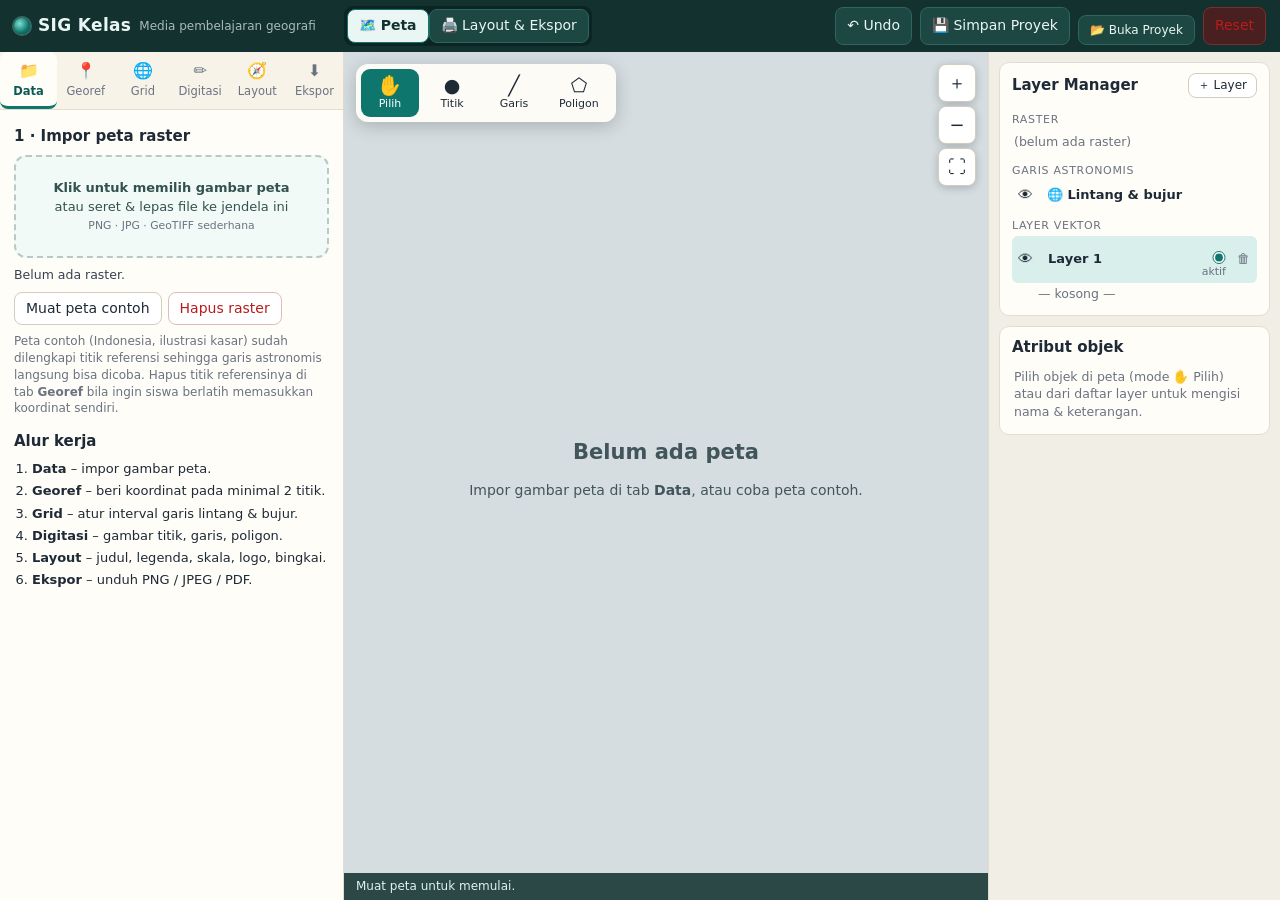
==== index.html @ 771e4c46 "Add files via upload" ====
<!doctype html>
<html lang="id">
<head>
<meta charset="utf-8">
<meta name="viewport" content="width=device-width,initial-scale=1,maximum-scale=1,viewport-fit=cover">
<meta name="theme-color" content="#12312f">
<meta name="mobile-web-app-capable" content="yes">
<title>SIG Kelas — Media Pembelajaran Geografi</title>
<link rel="stylesheet" href="css/style.css">
</head>
<body>

<header class="topbar">
  <div class="brand"><span class="logo-dot"></span><b>SIG Kelas</b><small>Media pembelajaran geografi</small></div>
  <div class="viewtabs" id="viewtabs">
    <button data-view="map" class="on">🗺️ Peta</button>
    <button data-view="layout">🖨️ Layout<span class="lg"> &amp; Ekspor</span></button>
  </div>
  <button id="btn-menu" class="only-mobile" aria-label="Menu lainnya">⋯</button>
  <div class="top-actions" id="top-actions">
    <button id="btn-undo" title="Urungkan (Ctrl+Z)">↶ Undo</button>
    <button id="btn-save-project">💾 Simpan Proyek</button>
    <label class="btn">📂 Buka Proyek<input type="file" id="file-project" accept=".json,application/json" hidden></label>
    <button id="btn-reset" class="danger">Reset</button>
  </div>
</header>

<main class="app">

  <!-- ============ PANEL KIRI: PERKAKAS ============ -->
  <aside class="side left">
    <nav class="tabs" id="tabs">
      <button data-tab="data" class="on"><i>📁</i>Data</button>
      <button data-tab="georef"><i>📍</i>Georef</button>
      <button data-tab="grid"><i>🌐</i>Grid</button>
      <button data-tab="digitize"><i>✏️</i>Digitasi</button>
      <button data-tab="layout"><i>🧭</i>Layout</button>
      <button data-tab="export"><i>⬇️</i>Ekspor</button>
      <button data-tab="layers" class="only-mobile"><i>🗂️</i>Layer</button>
    </nav>

    <div class="tabpanes">

      <!-- 1. DATA -->
      <section class="pane on" data-pane="data">
        <h3>1 · Impor peta raster</h3>
        <label class="drop" id="drop">
          <input type="file" id="file-raster" accept=".png,.jpg,.jpeg,.tif,.tiff,image/png,image/jpeg,image/tiff" hidden>
          <b>Klik untuk memilih gambar peta</b><br>atau seret &amp; lepas file ke jendela ini<br>
          <small>PNG · JPG · GeoTIFF sederhana</small>
        </label>
        <div id="raster-info" class="note"></div>
        <div class="row">
          <button id="btn-sample">Muat peta contoh</button>
          <button id="btn-raster-clear" class="danger">Hapus raster</button>
        </div>
        <p class="hint">Peta contoh (Indonesia, ilustrasi kasar) sudah dilengkapi titik referensi sehingga garis astronomis langsung bisa dicoba. Hapus titik referensinya di tab <b>Georef</b> bila ingin siswa berlatih memasukkan koordinat sendiri.</p>
        <h3>Alur kerja</h3>
        <ol class="steps">
          <li><b>Data</b> – impor gambar peta.</li>
          <li><b>Georef</b> – beri koordinat pada minimal 2 titik.</li>
          <li><b>Grid</b> – atur interval garis lintang &amp; bujur.</li>
          <li><b>Digitasi</b> – gambar titik, garis, poligon.</li>
          <li><b>Layout</b> – judul, legenda, skala, logo, bingkai.</li>
          <li><b>Ekspor</b> – unduh PNG / JPEG / PDF.</li>
        </ol>
      </section>

      <!-- 2. GEOREF -->
      <section class="pane" data-pane="georef">
        <h3>2 · Georeferensi sederhana</h3>
        <p class="hint">Klik titik yang koordinatnya diketahui pada peta (mis. perpotongan garis lintang–bujur di tepi peta), lalu isi Lintang &amp; Bujurnya. <b>2 titik</b> = peta menghadap utara. <b>≥3 titik</b> = transformasi affine (boleh miring).</p>
        <button id="btn-add-gcp" class="primary wide">＋ Tambah titik referensi (klik di peta)</button>
        <div id="gcp-list"></div>
        <div id="georef-status" class="status"></div>
        <p class="hint">Format yang diterima: <code>-6.2</code> · <code>6.2 S</code> · <code>6°12'30" LS</code> · <code>106 49 BT</code> · <code>95,5 E</code>.<br>Hemisfer: LU/N, LS/S, BT/E, BB/W. Asumsi proyeksi: equirectangular (plate carrée) — cocok untuk peta dunia/regional sederhana.</p>
        <label class="check"><input type="checkbox" id="chk-show-gcps"> Tampilkan penanda titik referensi di peta</label>
      </section>

      <!-- 3. GRID -->
      <section class="pane" data-pane="grid">
        <h3>3 · Garis astronomis</h3>
        <label class="check big"><input type="checkbox" id="grid-visible"> Tampilkan garis lintang &amp; bujur</label>
        <div id="grid-warn" class="warn" hidden>Georeferensi belum aktif — selesaikan di tab Georef agar garis muncul.</div>
        <div class="grid2">
          <label>Interval lintang<input type="number" id="grid-latInt" min="0.001" step="any"></label>
          <label>Interval bujur<input type="number" id="grid-lonInt" min="0.001" step="any"></label>
        </div>
        <div class="grid2">
          <label>Satuan
            <select id="grid-unit"><option value="deg">derajat (°)</option><option value="min">menit (′)</option></select>
          </label>
          <label class="check inline"><input type="checkbox" id="grid-linked"> Samakan lintang = bujur</label>
        </div>
        <div class="chips" id="grid-presets">
          <button data-v="0.5">0,5°</button><button data-v="1">1°</button><button data-v="2">2°</button>
          <button data-v="5">5°</button><button data-v="10">10°</button><button data-v="15">15°</button><button data-v="30">30°</button>
        </div>
        <h4>Tampilan</h4>
        <div class="grid2">
          <label>Warna<input type="color" id="grid-color"></label>
          <label>Tebal (px)<input type="number" id="grid-width" min="0.5" max="6" step="0.5"></label>
        </div>
        <div class="grid2">
          <label>Gaya garis
            <select id="grid-dash"><option value="dashed">putus-putus</option><option value="solid">penuh</option><option value="dotted">titik-titik</option></select>
          </label>
          <label>Format label
            <select id="grid-format"><option value="dms">6°12′ LS</option><option value="dec">6,2° LS</option></select>
          </label>
        </div>
        <div class="grid2">
          <label class="check inline"><input type="checkbox" id="grid-labels"> Label koordinat</label>
          <label>Ukuran label<input type="number" id="grid-labelSize" min="8" max="30" step="1"></label>
        </div>
        <label class="check"><input type="checkbox" id="grid-emphasize"> Tebalkan garis 0° (khatulistiwa &amp; meridian nol)</label>
      </section>

      <!-- 4. DIGITASI -->
      <section class="pane" data-pane="digitize">
        <h3>4 · Digitasi di atas peta</h3>
        <div class="modes">
          <button class="mode-btn" data-mode="select"><span>✋</span>Pilih / Geser<kbd>V</kbd></button>
          <button class="mode-btn" data-mode="point"><span>●</span>Titik<kbd>1</kbd></button>
          <button class="mode-btn" data-mode="line"><span>╱</span>Garis<kbd>2</kbd></button>
          <button class="mode-btn" data-mode="polygon"><span>⬠</span>Poligon<kbd>3</kbd></button>
        </div>
        <label>Simpan objek baru ke layer
          <select id="active-layer"></select>
        </label>
        <label class="check"><input type="checkbox" id="chk-labels"> Tampilkan nama objek pada peta</label>
        <div class="row">
          <button id="btn-undo2">↶ Undo</button>
          <button id="btn-geojson">Ekspor GeoJSON</button>
          <button id="btn-clear-features" class="danger">Hapus semua objek</button>
        </div>
        <h4>Cara pakai</h4>
        <ul class="tips">
          <li><b>Titik</b>: klik sekali.</li>
          <li><b>Garis / Poligon</b>: klik tiap titik sudut; <b>klik dua kali</b>, klik kanan, atau <kbd>Enter</kbd> untuk selesai. <kbd>Backspace</kbd> hapus titik terakhir, <kbd>Esc</kbd> batal.</li>
          <li><b>Pilih</b>: klik objek, isi nama &amp; keterangan di panel kanan; seret titik sudut untuk mengedit bentuk.</li>
          <li>Seret kosong = geser peta · roda mouse / cubit = zoom · <kbd>Del</kbd> hapus objek terpilih.</li>
        </ul>
      </section>

      <!-- 5. LAYOUT -->
      <section class="pane" data-pane="layout">
        <h3>5 · Desain layout peta</h3>
        <p class="hint">Seret elemen langsung di pratinjau untuk memindahkannya. Seret bagian peta untuk menggeser isi, roda mouse untuk zoom.</p>
        <div class="grid2">
          <label>Ukuran kertas
            <select id="layout-paper"><option>A4</option><option>A3</option><option>Letter</option></select>
          </label>
          <label>Orientasi
            <select id="layout-orient"><option value="landscape">Lanskap</option><option value="portrait">Potret</option></select>
          </label>
        </div>

        <details open><summary>Judul</summary>
          <label class="check"><input type="checkbox" id="layout-showTitle"> Tampilkan judul</label>
          <label>Judul peta<input type="text" id="layout-title"></label>
          <label>Sub-judul<input type="text" id="layout-subtitle" placeholder="(opsional)"></label>
          <div class="grid2">
            <label>Ukuran huruf<input type="number" id="layout-titleSize" min="14" max="80"></label>
            <label>Rata
              <select id="layout-titleAlign"><option value="left">Kiri</option><option value="center">Tengah</option><option value="right">Kanan</option></select>
            </label>
          </div>
        </details>

        <details open><summary>Isi peta</summary>
          <div class="mapsize">
            <div class="ms-head"><span>Ukuran isi peta</span><b id="ms-pct">100%</b></div>
            <div class="ms-row">
              <button type="button" id="ms-out" title="Perkecil">−</button>
              <input type="range" id="ms-slider" min="-3" max="4" step="0.02" value="0" aria-label="Ukuran isi peta">
              <button type="button" id="ms-in" title="Perbesar">＋</button>
            </div>
            <div class="ms-scale" id="ms-scale">Skala: —</div>
            <div class="ms-row">
              <label class="ms-n">Atur skala&nbsp;1&nbsp;:<input type="number" id="ms-n" min="1" step="1000" placeholder="mis. 5000000"></label>
              <button type="button" id="ms-apply">Terapkan</button>
            </div>
            <div class="ms-presets" id="ms-presets">
              <button type="button" data-n="1000000">1:1 jt</button><button type="button" data-n="5000000">1:5 jt</button><button type="button" data-n="10000000">1:10 jt</button><button type="button" data-n="25000000">1:25 jt</button><button type="button" data-n="50000000">1:50 jt</button>
            </div>
            <div class="ms-hint">Skala dihitung otomatis dari georeferensi &amp; dianggap benar bila dicetak pada ukuran kertas 100%. Roda mouse di pratinjau juga memperbesar/memperkecil.</div>
          </div>
          <div class="row">
            <button id="btn-view-fromMap">Ambil dari tampilan peta</button>
            <button id="btn-view-fit">Seluruh gambar</button>
          </div>
          <label class="check"><input type="checkbox" id="layout-mapGrid"> Garis astronomis ikut tampil</label>
          <label class="check"><input type="checkbox" id="layout-mapVectors"> Objek digitasi ikut tampil</label>
          <label class="check"><input type="checkbox" id="layout-mapLabels"> Nama objek pada peta</label>
        </details>

        <details open><summary>Legenda, skala &amp; arah utara</summary>
          <label class="check"><input type="checkbox" id="layout-legend-show"> Legenda otomatis</label>
          <div class="grid2">
            <label>Judul legenda<input type="text" id="layout-legend-title"></label>
            <label>Isi
              <select id="layout-legend-mode"><option value="feature">Per objek</option><option value="layer">Per layer</option></select>
            </label>
          </div>
          <div class="grid2">
            <label>Ukuran huruf<input type="number" id="layout-legend-size" min="8" max="30"></label>
            <label>Posisi<select class="place" data-kind="legend"><option value="">pilih…</option><option value="tl">↖ kiri atas</option><option value="tr">↗ kanan atas</option><option value="bl">↙ kiri bawah</option><option value="br">↘ kanan bawah</option></select></label>
          </div>
          <label class="check"><input type="checkbox" id="layout-scale-show"> Skala peta (batang &amp; perkiraan 1 : n)</label>
          <label>Posisi skala<select class="place" data-kind="scale"><option value="">pilih…</option><option value="tl">↖ kiri atas</option><option value="tr">↗ kanan atas</option><option value="bl">↙ kiri bawah</option><option value="br">↘ kanan bawah</option></select></label>
          <label class="check"><input type="checkbox" id="layout-north-show"> Arah mata angin (utara)</label>
          <div class="grid2">
            <label>Ukuran<input type="number" id="layout-north-size" min="30" max="200" step="5"></label>
            <label>Posisi<select class="place" data-kind="north"><option value="">pilih…</option><option value="tl">↖ kiri atas</option><option value="tr">↗ kanan atas</option><option value="bl">↙ kiri bawah</option><option value="br">↘ kanan bawah</option></select></label>
          </div>
          <label class="check"><input type="checkbox" id="layout-credit-show"> Teks pembuat / sumber</label>
          <label>Teks<input type="text" id="layout-credit-text"></label>
        </details>

        <details open><summary>Logo sekolah / instansi</summary>
          <label class="btn wide">🖼️ Unggah logo (PNG/JPG)<input type="file" id="file-logo" accept="image/png,image/jpeg" hidden></label>
          <label class="check"><input type="checkbox" id="layout-logo-show"> Tampilkan logo</label>
          <div class="grid2">
            <label>Tinggi logo (px)<input type="number" id="layout-logo-h" min="20" max="300" step="4"></label>
            <label>Posisi<select class="place" data-kind="logo"><option value="">pilih…</option><option value="tl">↖ kiri atas</option><option value="tr">↗ kanan atas</option><option value="bl">↙ kiri bawah</option><option value="br">↘ kanan bawah</option></select></label>
          </div>
          <button id="btn-logo-clear" class="wide">Hapus logo</button>
        </details>

        <details open><summary>Garis layout (bingkai &amp; dekoratif)</summary>
          <label class="check"><input type="checkbox" id="layout-border-show"> Garis tepi / bingkai</label>
          <div class="grid3">
            <label>Gaya<select id="layout-border-style"><option value="single">tunggal</option><option value="double">ganda</option></select></label>
            <label>Tebal<input type="number" id="layout-border-width" min="1" max="14"></label>
            <label>Warna<input type="color" id="layout-border-color"></label>
          </div>
          <label>Jarak bingkai dari tepi kertas<input type="number" id="layout-margin" min="0" max="80"></label>
          <label class="check"><input type="checkbox" id="layout-titleLine-show"> Garis pemisah judul</label>
          <div class="grid2">
            <label>Tebal<input type="number" id="layout-titleLine-width" min="1" max="10"></label>
            <label>Warna<input type="color" id="layout-titleLine-color"></label>
          </div>
          <button id="btn-add-line" class="wide">＋ Tambah garis bebas (seret di layout)</button>
          <div id="line-list"></div>
        </details>
      </section>

      <!-- 6. EKSPOR -->
      <section class="pane" data-pane="export">
        <h3>6 · Ekspor peta</h3>
        <label>Nama file<input type="text" id="export-name" value="peta-saya"></label>
        <label>Resolusi
          <select id="export-scale">
            <option value="1">Standar (±96 dpi)</option>
            <option value="2" selected>Tinggi (±192 dpi)</option>
            <option value="3">Sangat tinggi (±288 dpi)</option>
          </select>
        </label>
        <div class="stack">
          <button class="primary wide" id="btn-export-png">⬇ Unduh PNG</button>
          <button class="wide" id="btn-export-jpg">⬇ Unduh JPEG</button>
          <button class="wide" id="btn-export-pdf">⬇ Unduh PDF</button>
        </div>
        <p class="hint">Hasil ekspor sama persis dengan pratinjau layout (judul, legenda, skala, arah utara, grid, logo, garis). PDF berukuran kertas sesuai pilihan (A4/A3/Letter) dan siap cetak.</p>
        <div id="export-info" class="note"></div>
      </section>

    </div>
  </aside>

  <!-- ============ PANEL TENGAH: KANVAS ============ -->
  <section class="stage">
    <div class="stage-inner" id="map-stage">
      <canvas id="map-canvas"></canvas>

      <div class="float-modes" id="float-modes">
        <button class="mode-btn" data-mode="select" title="Pilih / Geser (V)"><span>✋</span><em>Pilih</em></button>
        <button class="mode-btn" data-mode="point" title="Titik (1)"><span>●</span><em>Titik</em></button>
        <button class="mode-btn" data-mode="line" title="Garis (2)"><span>╱</span><em>Garis</em></button>
        <button class="mode-btn" data-mode="polygon" title="Poligon (3)"><span>⬠</span><em>Poligon</em></button>
      </div>
      <div class="float-draft" id="float-draft" hidden>
        <span id="draft-info"></span>
        <button id="btn-draft-finish" class="primary">✔ Selesai</button>
        <button id="btn-draft-cancel">✖ Batal</button>
      </div>
      <div class="float-zoom">
        <button id="z-in" title="Perbesar">＋</button>
        <button id="z-out" title="Perkecil">−</button>
        <button id="z-fit" title="Pas ke layar (F)">⛶</button>
      </div>
      <button id="m-attr" class="m-attr" hidden>✎ Edit objek terpilih</button>
      <div class="statusbar" id="status-coords">Muat peta untuk memulai.</div>
      <div class="empty" id="map-empty">
        <div>
          <h2>Belum ada peta</h2>
          <p>Impor gambar peta di tab <b>Data</b>, atau coba peta contoh.</p>
        </div>
      </div>
    </div>

    <div class="stage-inner hidden" id="layout-stage">
      <div class="layout-wrap" id="layout-wrap"><canvas id="layout-canvas"></canvas></div>
      <div class="statusbar" id="layout-status">Seret elemen untuk memindahkan · seret peta untuk menggeser · cubit / roda mouse = zoom</div>
    </div>
  </section>

  <!-- ============ PANEL KANAN: LAYER & ATRIBUT ============ -->
  <aside class="side right">
    <div class="card">
      <div class="card-head"><h3>Layer Manager</h3><button id="btn-add-layer" title="Tambah layer vektor">＋ Layer</button></div>
      <div id="layer-list" class="layer-list"></div>
    </div>
    <div class="card">
      <div class="card-head"><h3>Atribut objek</h3></div>
      <div id="attr-panel"></div>
    </div>
  </aside>
</main>

<div id="toast" class="toast" role="status"></div>

<script src="js/state.js"></script>
<script src="js/geo.js"></script>
<script src="js/raster.js"></script>
<script src="js/render.js"></script>
<script src="js/symbols.js"></script>
<script src="js/mapview.js"></script>
<script src="js/layout.js"></script>
<script src="js/exporter.js"></script>
<script src="js/ui.js"></script>
<script src="js/ads-config.js"></script>
<script src="js/ads.js"></script>
<script src="js/main.js"></script>
</body>
</html>
---- css/style.css ----
:root{
  --bg:#f1eee6; --panel:#fffdf8; --ink:#1f2a37; --muted:#6b7280; --line:#e2ddd0;
  --accent:#0f766e; --accent-d:#0b5a54; --accent-soft:#d9efec; --danger:#b91c1c;
  --stage:#c9d3d8; --radius:10px;
  --font:"Segoe UI",system-ui,-apple-system,Roboto,"Helvetica Neue",Arial,sans-serif;
}
*{box-sizing:border-box}
[hidden]{display:none!important}
html,body{height:100%;margin:0}
body{font:14px/1.4 var(--font);color:var(--ink);background:var(--bg);overflow:hidden}
button,input,select,textarea{font:inherit;color:inherit}
h3{margin:14px 0 8px;font-size:15px}
h3:first-child{margin-top:4px}
h4{margin:14px 0 6px;font-size:12px;text-transform:uppercase;letter-spacing:.06em;color:var(--muted)}
code,kbd{font-family:ui-monospace,Consolas,monospace;font-size:12px;background:#efeadd;padding:1px 5px;border-radius:4px}
kbd{border:1px solid #d8d2c2;background:#faf7ef}

/* ---------- topbar ---------- */
.topbar{height:52px;display:flex;align-items:center;gap:16px;padding:0 14px;background:#12312f;color:#eaf6f4}
.brand{display:flex;align-items:center;gap:8px}
.brand b{font-size:17px;letter-spacing:.02em}
.brand small{opacity:.7;font-size:12px}
.logo-dot{width:16px;height:16px;border-radius:50%;background:radial-gradient(circle at 35% 35%,#7ee0d3,#0f766e 60%,#064e47);box-shadow:0 0 0 2px #7ee0d355}
.viewtabs{display:flex;background:#0c2423;border-radius:9px;padding:3px;margin-left:12px}
.viewtabs button{background:none;border:0;color:#cfe8e4;padding:6px 14px;border-radius:7px;cursor:pointer}
.viewtabs button.on{background:#eaf6f4;color:#12312f;font-weight:600}
.top-actions{margin-left:auto;display:flex;gap:8px}
.topbar button,.topbar .btn{background:#1d4743;border:1px solid #2c6660;color:#eaf6f4;padding:6px 11px;border-radius:8px;cursor:pointer}
@media (hover:hover){.topbar button:hover,.topbar .btn:hover{background:#25605a}}
.topbar .viewtabs button.on,.topbar .viewtabs button.on:hover{background:#eaf6f4;color:#12312f}
.topbar .danger{background:#4a1f1f;border-color:#7a2f2f}

/* ---------- layout grid ---------- */
.app{height:calc(100% - 52px);display:grid;grid-template-columns:344px minmax(0,1fr) 292px}
.side{background:var(--panel);overflow:auto;min-height:0}
.side.left{border-right:1px solid var(--line);display:flex;flex-direction:column}
.side.right{border-left:1px solid var(--line);padding:10px;display:flex;flex-direction:column;gap:10px;background:var(--bg)}

/* ---------- tabs ---------- */
.tabs{display:grid;grid-template-columns:repeat(6,1fr);border-bottom:1px solid var(--line);background:#f7f3e9;position:sticky;top:0;z-index:2}
.tabs button{border:0;background:none;padding:8px 2px 7px;cursor:pointer;font-size:11.5px;color:var(--muted);border-bottom:3px solid transparent}
.tabs button i{display:block;font-style:normal;font-size:16px;margin-bottom:1px}
.tabs button.on{color:var(--accent-d);border-bottom-color:var(--accent);background:var(--panel);font-weight:600}
.tabpanes{padding:12px 14px 40px;overflow:auto;flex:1}
.pane{display:none}.pane.on{display:block}

/* ---------- form controls ---------- */
label{display:block;font-size:12px;color:var(--muted);margin:8px 0 0}
label>input:not([type=checkbox]):not([type=color]),label>select,label>textarea{display:block;width:100%;margin-top:3px}
input[type=text],input[type=number],select,textarea{background:#fff;border:1px solid #d6d0c1;border-radius:7px;padding:6px 8px;color:var(--ink);min-width:0}
input:focus,select:focus,textarea:focus{outline:2px solid #7ee0d3;border-color:var(--accent)}
input.bad{border-color:var(--danger);background:#fff3f3}
input[type=color]{display:block;width:100%;height:32px;margin-top:3px;padding:2px;border:1px solid #d6d0c1;border-radius:7px;background:#fff;cursor:pointer}
input[type=range]{width:100%}
.check{display:flex;align-items:center;gap:8px;color:var(--ink);font-size:13px;margin:8px 0 0;cursor:pointer}
.check.big{font-size:14px;font-weight:600}
.check.inline{margin-top:24px}
.check input{width:16px;height:16px;accent-color:var(--accent)}
.grid2{display:grid;grid-template-columns:1fr 1fr;gap:8px}
.grid3{display:grid;grid-template-columns:1.2fr .8fr 1fr;gap:8px}
.row{display:flex;gap:6px;flex-wrap:wrap;margin:8px 0}
.stack{display:flex;flex-direction:column;gap:8px;margin:10px 0}
button,.btn{background:#fff;border:1px solid #d3cdbd;border-radius:8px;padding:6px 11px;cursor:pointer;transition:background .12s}
button:hover,.btn:hover{background:#f4f0e4}
button.primary{background:var(--accent);border-color:var(--accent-d);color:#fff;font-weight:600}
button.primary:hover{background:var(--accent-d)}
button.danger{color:var(--danger);border-color:#e2bcbc}
button.wide,.btn.wide{display:block;width:100%;text-align:center;margin-top:8px}
button.on{background:var(--accent-soft);border-color:var(--accent)}
.btn input{display:none}
.hint{font-size:12px;color:var(--muted);margin:8px 0}
.note{font-size:12.5px;color:#374151;margin:8px 0;min-height:1em}
.warn{background:#fff4d6;border:1px solid #efd58a;color:#7a5600;padding:7px 9px;border-radius:8px;font-size:12.5px;margin:8px 0}
.status{padding:8px 10px;border-radius:8px;font-size:12.5px;margin:10px 0;background:#eee;border:1px solid #ddd}
.status.ok{background:#dcf3df;border-color:#a9d9b0;color:#14532d}
.status.err{background:#fdeaea;border-color:#f0b8b8;color:#7f1d1d}
.chips{display:flex;gap:6px;flex-wrap:wrap;margin:10px 0}
.chips button{padding:3px 10px;border-radius:99px;font-size:12px}
.steps,.tips{margin:6px 0 0;padding-left:18px;font-size:13px}
.steps li,.tips li{margin:4px 0}
.drop{display:block;border:2px dashed #b8c9c6;background:#f2faf8;border-radius:12px;text-align:center;padding:22px 10px;cursor:pointer;color:#33524e;font-size:13px;margin:0}
.drop:hover,.drop.over{background:#dff3ef;border-color:var(--accent)}
.drop small{color:var(--muted)}
details{border:1px solid var(--line);border-radius:10px;padding:2px 10px 10px;margin:10px 0;background:#fff}
summary{cursor:pointer;font-weight:600;padding:8px 0;font-size:13px}

/* ---------- mode switcher ---------- */
.modes{display:grid;grid-template-columns:1fr 1fr;gap:8px;margin:6px 0 10px}
.modes .mode-btn{display:flex;align-items:center;gap:8px;padding:10px;font-weight:600}
.modes .mode-btn span{font-size:18px;width:22px;text-align:center}
.modes .mode-btn kbd{margin-left:auto}
.mode-btn.on{background:var(--accent);border-color:var(--accent-d);color:#fff}
.mode-btn.on kbd{background:#0b5a54;color:#d7f3ef;border-color:#2c8b82}

/* ---------- stage ---------- */
.stage{position:relative;min-width:0;min-height:0;background:var(--stage)}
.stage-inner{position:absolute;inset:0}
.hidden{display:none!important}
#map-canvas{position:absolute;inset:0;touch-action:none;display:block}
.float-modes{position:absolute;left:12px;top:12px;display:flex;gap:4px;background:#fffdf8ee;padding:5px;border-radius:12px;box-shadow:0 4px 18px #0003}
.float-modes .mode-btn{display:flex;flex-direction:column;align-items:center;gap:0;border:0;padding:6px 12px;border-radius:9px;min-width:58px;background:transparent}
.float-modes .mode-btn span{font-size:19px;line-height:1.1}
.float-modes .mode-btn em{font-style:normal;font-size:11px}
.float-modes .mode-btn:not(.on):hover{background:#efeadb}
.float-modes .mode-btn.on{background:var(--accent);color:#fff}
.float-draft{position:absolute;left:50%;top:14px;transform:translateX(-50%);display:flex;align-items:center;gap:8px;background:#fffdf8f2;padding:6px 8px 6px 14px;border-radius:99px;box-shadow:0 4px 18px #0003;font-size:13px}
.float-draft[hidden]{display:none}
.float-zoom{position:absolute;right:12px;top:12px;display:flex;flex-direction:column;gap:4px}
.float-zoom button{width:38px;height:38px;padding:0;font-size:18px;box-shadow:0 2px 8px #0003}
.statusbar{position:absolute;left:0;right:0;bottom:0;padding:5px 12px;font-size:12px;background:#12312fdd;color:#dff3ef;font-variant-numeric:tabular-nums;pointer-events:none}
.empty{position:absolute;inset:0;display:flex;align-items:center;justify-content:center;text-align:center;color:#41555a;pointer-events:none}
.empty[hidden]{display:none}
.empty h2{margin:0 0 4px}
.layout-wrap{position:absolute;inset:0 0 26px 0;display:flex;align-items:center;justify-content:center;overflow:hidden}
#layout-canvas{box-shadow:0 8px 30px #0005;background:#fff;touch-action:none}

/* ---------- right panel ---------- */
.card{background:var(--panel);border:1px solid var(--line);border-radius:var(--radius);padding:10px 12px}
.card-head{display:flex;align-items:center;justify-content:space-between;margin-bottom:6px}
.card-head h3{margin:0}
.card-head button{padding:3px 9px;font-size:12px}
.layer-list{max-height:46vh;overflow:auto;font-size:13px}
.lrow{display:flex;align-items:center;gap:6px;padding:4px 2px;border-radius:6px}
.lrow.active{background:var(--accent-soft)}
.lrow .eye{border:0;background:none;padding:2px 4px;font-size:15px;cursor:pointer;opacity:1;line-height:1}
.lrow .eye.off{opacity:.3;filter:grayscale(1)}
.lrow .name{flex:1;min-width:0;border:1px solid transparent;background:transparent;padding:2px 4px;border-radius:5px;font-weight:600}
.lrow .name:hover,.lrow .name:focus{border-color:#d6d0c1;background:#fff}
.lrow .mini{border:0;background:none;padding:2px 5px;cursor:pointer;color:var(--muted);font-size:13px}
.lrow .mini:hover{color:var(--danger)}
.lrow .tgt{font-size:11px;color:var(--muted);cursor:pointer;white-space:nowrap}
.lrow .tgt input{accent-color:var(--accent)}
.frow{display:flex;align-items:center;gap:5px;padding:2px 2px 2px 26px;cursor:pointer;border-radius:6px;font-size:12.5px}
.frow:hover{background:#f1ede0}
.frow.sel{background:#fff0b8}
.frow .sw{width:10px;height:10px;border-radius:50%;flex:none;border:1px solid #0004}
.frow .nm{flex:1;min-width:0;overflow:hidden;text-overflow:ellipsis;white-space:nowrap}
.frow.hid .nm{opacity:.45;text-decoration:line-through}
.group-title{font-size:11px;text-transform:uppercase;letter-spacing:.06em;color:var(--muted);margin:8px 0 2px}
.empty-note{color:var(--muted);font-size:12.5px;padding:4px 2px}
.opacity-row{padding:0 4px 6px 30px;font-size:11px;color:var(--muted)}
.gcp{border:1px solid var(--line);border-radius:9px;padding:6px 8px 8px;margin:8px 0;background:#fff}
.gcp-head{display:flex;align-items:center;justify-content:space-between;font-size:12px;color:var(--muted)}
.gcp-head b{color:var(--ink)}
.gcp-head button{border:0;background:none;padding:2px 6px;color:var(--danger)}
.gcp input{font-family:ui-monospace,Consolas,monospace;font-size:12.5px}
.line-item{display:grid;grid-template-columns:34px 56px 1fr 30px;gap:6px;align-items:center;margin-top:8px;padding:4px;border-radius:8px}
.line-item.sel{background:#fff0b8}
.line-item input[type=color]{margin:0;height:28px}
.line-item input,.line-item select{margin:0!important}
#attr-panel label{margin-top:6px}
#attr-panel .meta{font-size:12px;color:var(--muted);margin:2px 0 6px}
#attr-panel textarea{min-height:56px;resize:vertical}

/* ---------- toast ---------- */
.toast{position:fixed;left:50%;bottom:30px;transform:translate(-50%,20px);background:#12312f;color:#fff;padding:9px 16px;border-radius:10px;opacity:0;transition:.25s;pointer-events:none;z-index:50;max-width:80vw;box-shadow:0 6px 24px #0005}
.toast.show{opacity:1;transform:translate(-50%,0)}

/* ---------- responsif (tablet / layar sempit) ---------- */
.only-mobile{display:none}
/* tablet (layar sedang): panel bertumpuk, halaman bisa di-scroll */
@media (min-width:901px) and (max-width:1100px){
  body{overflow:auto}
  .app{height:auto;grid-template-columns:1fr;grid-template-rows:auto}
  .stage{order:1;height:72vh;min-height:420px}
  .side.left{order:2;border-right:0}
  .side.right{order:3;border-left:0}
  .topbar{flex-wrap:wrap;height:auto;padding:8px 12px}
}
/* ====== HP & tablet kecil: peta layar penuh + panel "bottom sheet" ====== */
@media (max-width:900px){
  html,body{height:100%;overflow:hidden;overscroll-behavior:none;-webkit-text-size-adjust:100%}
  body{-webkit-tap-highlight-color:transparent;-webkit-touch-callout:none}
  .stage,.tabs,.topbar,.statusbar{-webkit-user-select:none;user-select:none}
  button,.btn,summary,label{touch-action:manipulation}
  .only-mobile{display:block}
  .topbar{height:48px;padding:0 8px;gap:8px;position:relative;flex-wrap:nowrap}
  .brand{white-space:nowrap;gap:6px}
  .brand small{display:none}
  .brand b{font-size:15px}
  .viewtabs{margin-left:auto}
  .viewtabs button{padding:7px 10px;font-size:13px}
  #btn-menu{width:40px;height:36px;padding:0;font-size:20px;line-height:1}
  .top-actions{display:none;position:absolute;right:8px;top:52px;margin:0;flex-direction:column;align-items:stretch;gap:6px;padding:10px;background:#12312f;border:1px solid #2c6660;border-radius:12px;box-shadow:0 8px 24px #0006;z-index:60}
  .top-actions.open{display:flex}
  .top-actions button,.top-actions .btn{min-height:42px;text-align:left}
  .app{display:flex;flex-direction:column;height:calc(100% - 48px)}
  .stage{order:1;flex:1 1 auto;min-height:0;height:auto}
  .side.right{order:2;display:none;flex:none;max-height:50vh;max-height:50dvh;overflow:auto;border:0;border-top:1px solid var(--line);padding:8px;-webkit-overflow-scrolling:touch}
  body[data-sheet=layers] .side.right{display:flex}
  .layer-list{max-height:none}
  .side.left{order:3;flex:none;display:flex;flex-direction:column-reverse;overflow:visible;border:0}
  .tabs{position:static;grid-template-columns:repeat(7,1fr);border-bottom:0;border-top:1px solid var(--line);padding-bottom:env(safe-area-inset-bottom)}
  .tabs button{padding:6px 0 5px;font-size:10.5px;min-height:52px;border-bottom:0;border-top:3px solid transparent}
  .tabs button.on{border-bottom-color:transparent;border-top-color:var(--accent)}
  .tabpanes{display:none;flex:none;max-height:50vh;max-height:50dvh;overflow:auto;padding:10px 12px 18px;border-top:1px solid var(--line);-webkit-overflow-scrolling:touch}
  body[data-sheet=tools] .tabpanes{display:block}
  /* sasaran sentuh & cegah zoom otomatis saat mengetik */
  input[type=text],input[type=number],select,textarea{font-size:16px;min-height:42px}
  .tabpanes button,.tabpanes .btn,.side.right button{min-height:40px}
  .check input{width:20px;height:20px}
  input[type=range]{min-height:30px}
  .sym-grid button,.sym-grid .icon-up{height:46px}
  .float-modes{left:8px;top:8px;padding:4px}
  .float-modes .mode-btn{min-width:54px;min-height:50px;padding:5px 8px}
  .float-zoom{right:8px;top:8px}
  .float-zoom button{width:44px;height:44px}
  .float-draft{top:auto;bottom:34px;max-width:calc(100% - 16px);flex-wrap:wrap;justify-content:center;border-radius:16px}
  .float-draft button{min-height:40px}
  .m-attr{display:block;position:absolute;left:50%;bottom:36px;transform:translateX(-50%);padding:10px 18px;border:0;border-radius:99px;background:var(--accent);color:#fff;font-weight:600;box-shadow:0 4px 16px #0005;z-index:5}
  .m-attr[hidden]{display:none}
  .statusbar{font-size:11px;padding:4px 10px}
  .layout-wrap{inset:0 0 22px 0}
  .toast{bottom:auto;top:58px;transform:translate(-50%,-12px)}
  .toast.show{transform:translate(-50%,0)}
}
/* ---- gaya objek: simbol, ikon, garis, poligon ---- */
.sym-grid{display:grid;grid-template-columns:repeat(auto-fill,minmax(40px,1fr));gap:5px;margin:4px 0 8px}
.sym-grid button,.sym-grid .icon-up{position:relative;display:flex;align-items:center;justify-content:center;height:40px;padding:3px;border:1px solid var(--line);border-radius:8px;background:#fff;cursor:pointer}
.sym-grid button:hover,.sym-grid .icon-up:hover{border-color:var(--accent)}
.sym-grid button.on{border-color:var(--accent);box-shadow:0 0 0 2px var(--accent-soft);background:var(--accent-soft)}
.sym-grid img{max-width:100%;max-height:100%;display:block}
.sym-grid .icon-up{font-size:20px;color:var(--accent);border-style:dashed}
.sym-grid .x{position:absolute;top:-6px;right:-6px;width:16px;height:16px;line-height:14px;text-align:center;font-size:12px;border-radius:50%;background:#fff;border:1px solid var(--line);color:var(--danger)}
.pat-grid{grid-template-columns:repeat(5,1fr)}
.pat-grid button{height:34px}
.style-list{display:flex;flex-direction:column;gap:4px;margin:4px 0 8px;max-height:220px;overflow:auto}
.style-list button{display:flex;align-items:center;gap:10px;padding:3px 8px;border:1px solid var(--line);border-radius:8px;background:#fff;cursor:pointer;text-align:left}
.style-list button:hover{border-color:var(--accent)}
.style-list button.on{border-color:var(--accent);background:var(--accent-soft)}
.style-list img{height:20px;width:auto;flex:none;border-radius:3px}
.sw-ico{width:16px;height:16px;object-fit:contain;flex:none}
.mini-btn{margin-top:4px;padding:3px 8px;font-size:12px;border:1px solid var(--line);border-radius:6px;background:#fff;cursor:pointer}
#attr-panel input[type=range]{width:100%}

/* ---- ukuran isi peta & skala ---- */
.mapsize{background:#fff;border:1px solid var(--line);border-radius:10px;padding:10px;margin-bottom:10px}
.ms-head{display:flex;justify-content:space-between;align-items:baseline;font-weight:600;margin-bottom:6px}
.ms-head b{color:var(--accent);font-variant-numeric:tabular-nums}
.ms-row{display:flex;align-items:center;gap:8px;margin:6px 0}
.ms-row input[type=range]{flex:1;min-width:0}
.ms-row button{min-width:34px;height:32px;border:1px solid var(--line);border-radius:8px;background:#fff;cursor:pointer;font-size:16px}
.ms-row button:hover:not(:disabled){border-color:var(--accent)}
.ms-row button:disabled,.ms-presets button:disabled{opacity:.45;cursor:not-allowed}
.ms-scale{background:var(--accent-soft);border-radius:8px;padding:7px 10px;font-size:14px}
.ms-scale b{font-variant-numeric:tabular-nums}
.ms-n{display:flex;align-items:center;gap:6px;flex:1;white-space:nowrap}
.ms-n input{width:100%;min-width:0}
.ms-presets{display:flex;flex-wrap:wrap;gap:4px}
.ms-presets button{padding:3px 8px;font-size:12px;border:1px solid var(--line);border-radius:6px;background:#fff;cursor:pointer}
.ms-hint{margin-top:8px;font-size:12px;color:var(--muted)}

/* ---- iklan (Monetag): disembunyikan saat siswa sibuk / di luar tab yang ditentukan ---- */
body.ad-busy [data-sigad]{display:none!important}
body.ad-not-early [data-sigad="vig"]{display:none!important}

@media (max-width:480px){.viewtabs .lg{display:none}}
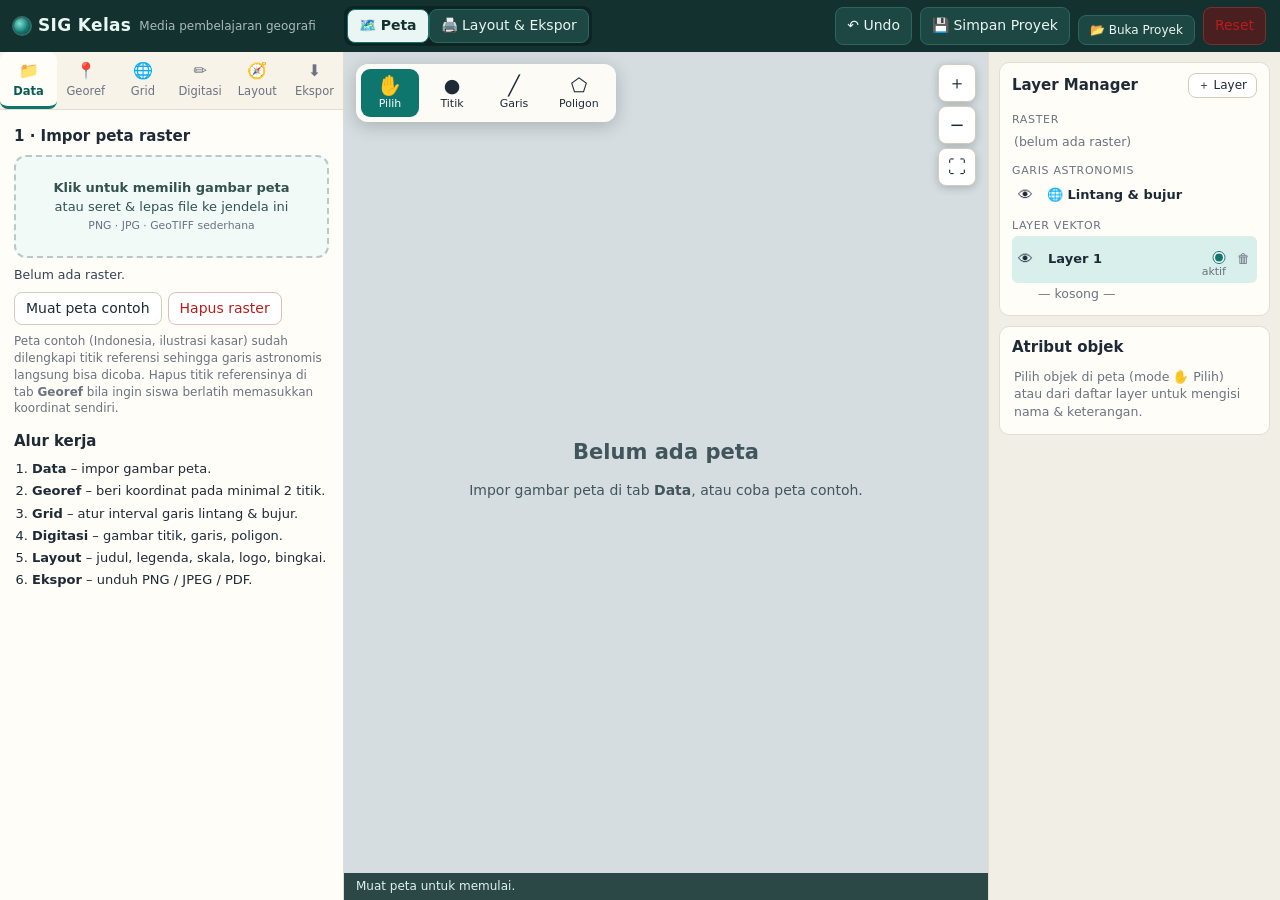
==== commit 7dbe3768: "Add files via upload" ====
--- a/index.html
+++ b/index.html
@@ -6,6 +6,8 @@
 <meta name="theme-color" content="#12312f">
 <meta name="mobile-web-app-capable" content="yes">
 <title>SIG Kelas — Media Pembelajaran Geografi</title>
+<!-- MONETAG-VERIFIKASI: jika Monetag meminta meta-tag verifikasi, tempel TEPAT DI BAWAH baris ini (masih di dalam <head>). Jangan tempel kode iklan di sini; kode iklan diisi di js/ads-config.js -->
+<meta name="monetag" content="e10ae0a9ed31479be730fc1d89beb7d3">
 <link rel="stylesheet" href="css/style.css">
 </head>
 <body>
